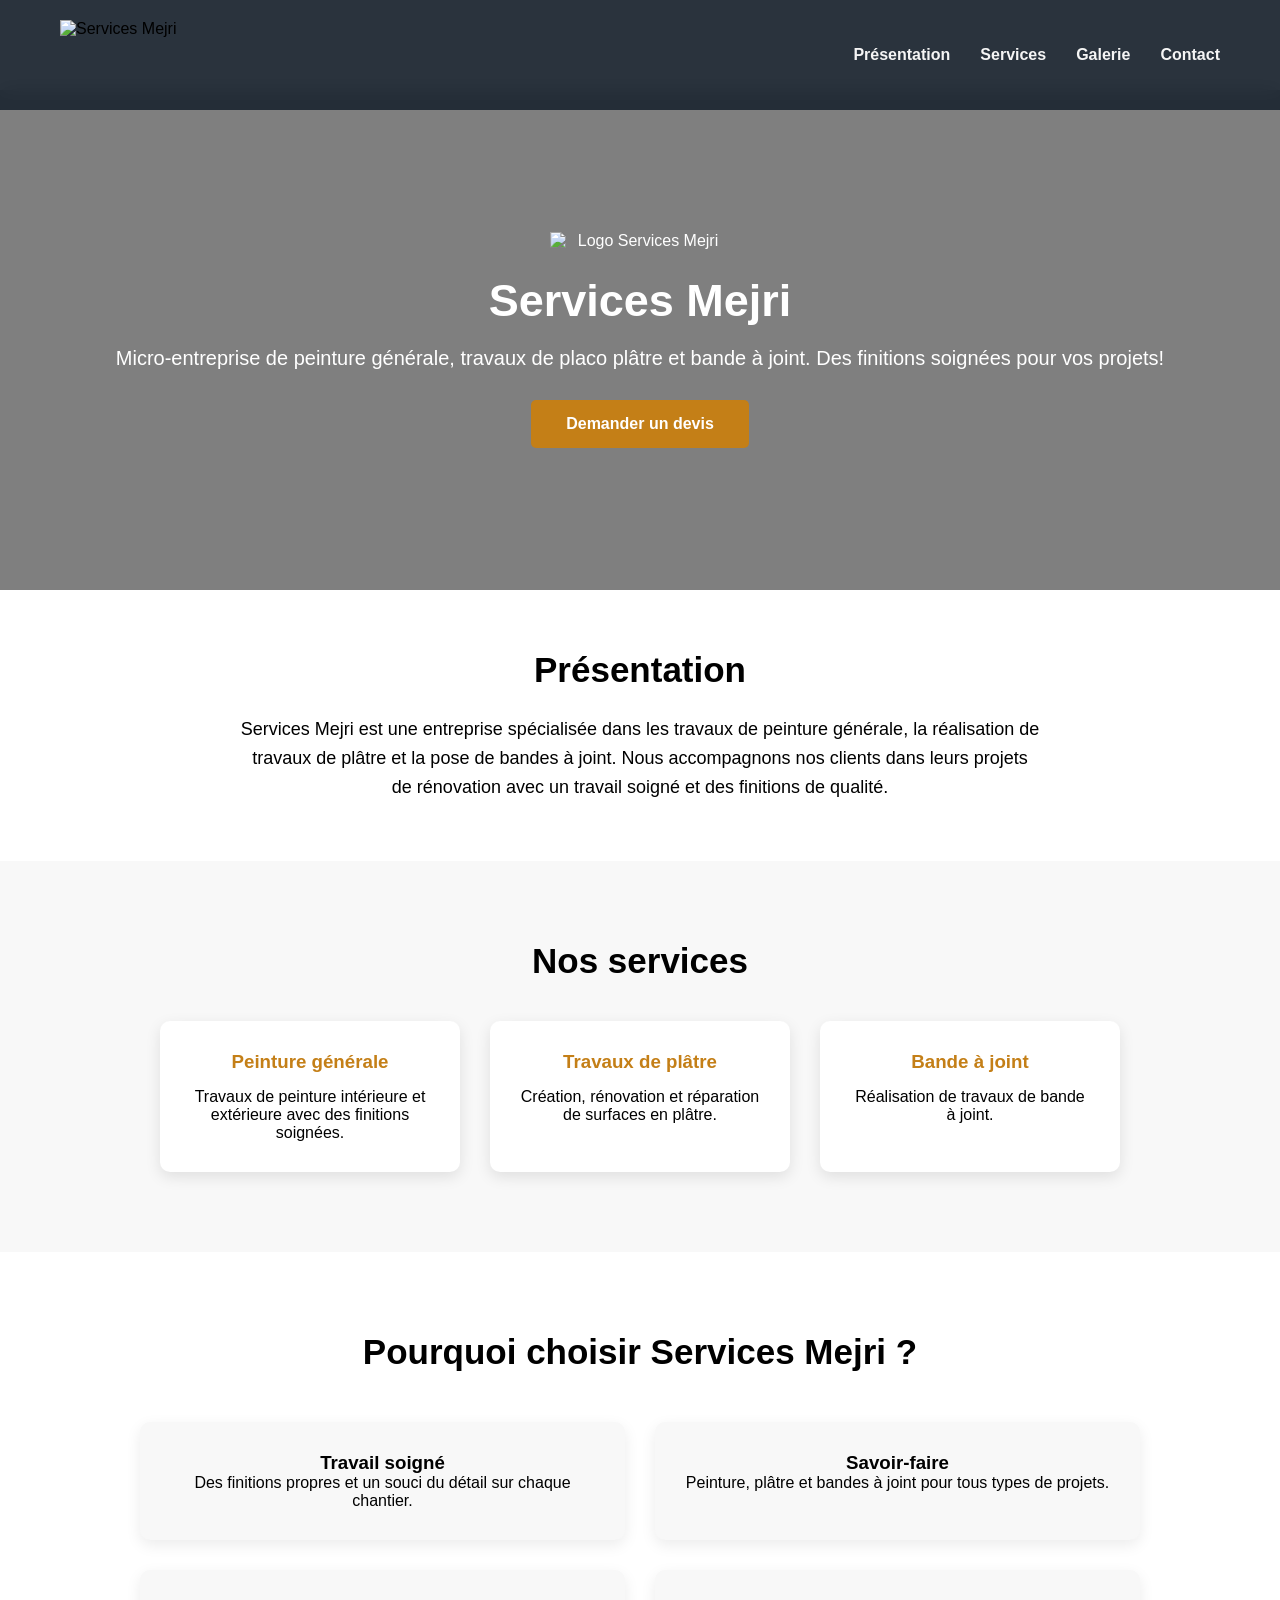
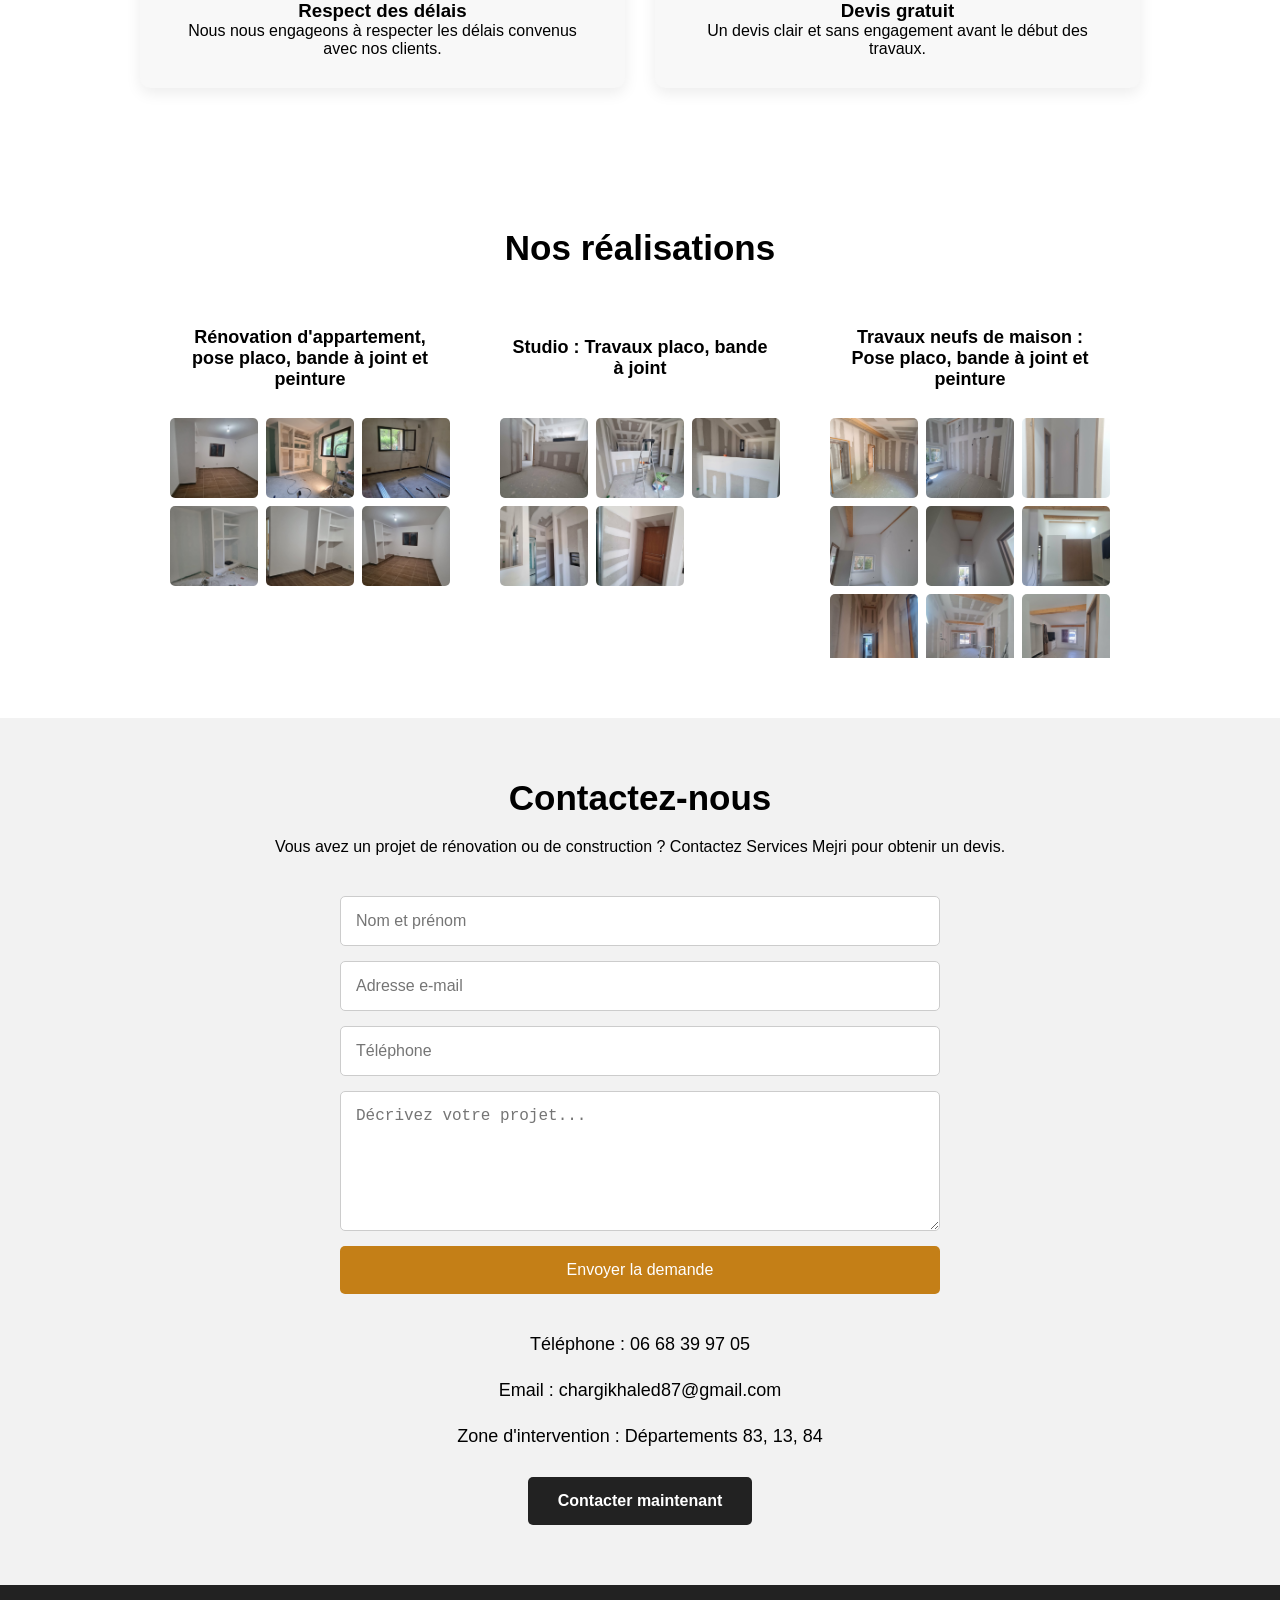
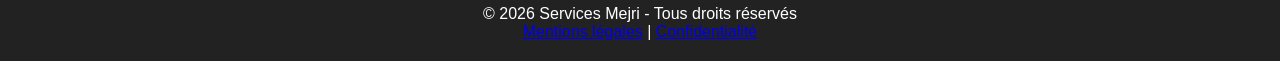
==== index.html @ a7972652 "Add files via upload" ====
<!DOCTYPE html>
<html lang="fr">
<head>
    <meta charset="UTF-8">
    <meta name="viewport" content="width=device-width, initial-scale=1.0">
    <title>Mon Site</title>

    <link rel="stylesheet" href="style.css">
</head>
<body>

<header>
    <nav>
        <div class="logo">
    <img src="assets/logo.png" alt="Services Mejri">
        </div>

        <ul>
            <li><a href="#presentation">Présentation</a></li>
            <li><a href="#services">Services</a></li>
            <li><a href="#galerie">Galerie</a></li>
            <li><a href="#contact">Contact</a></li>
        </ul>
    </nav>
</header>
<main>

<section id="hero">
    <img src="assets/logo.png" alt="Logo Services Mejri" class="hero-logo">
    <h1>Services Mejri</h1>
    <p>Micro-entreprise de peinture générale, travaux de placo plâtre et bande à joint. Des finitions soignées pour vos projets!</p>
    <a href="#contact">Demander un devis</a>
</section>

 <section id="presentation">
    <h2>Présentation</h2>

    <p>
        Services Mejri est une entreprise spécialisée dans les travaux de peinture générale,
        la réalisation de travaux de plâtre et la pose de bandes à joint.
        Nous accompagnons nos clients dans leurs projets de rénovation avec
        un travail soigné et des finitions de qualité.
    </p>
</section>

<section id="services">
    <h2>Nos services</h2>

    <div class="services-container">

        <div class="service">
            <h3>Peinture générale</h3>
            <p>Travaux de peinture intérieure et extérieure avec des finitions soignées.</p>
        </div>

        <div class="service">
            <h3>Travaux de plâtre</h3>
            <p>Création, rénovation et réparation de surfaces en plâtre.</p>
        </div>

        <div class="service">
            <h3>Bande à joint</h3>
            <p>Réalisation de travaux  de bande à joint.</p>
        </div>

    </div>
</section>
<section id="avantages">

    <h2>Pourquoi choisir Services Mejri ?</h2>

    <div class="avantages-container">

        <div class="avantage">
            <h3>Travail soigné</h3>
            <p>Des finitions propres et un souci du détail sur chaque chantier.</p>
        </div>

        <div class="avantage">
            <h3>Savoir-faire</h3>
            <p>Peinture, plâtre et bandes à joint pour tous types de projets.</p>
        </div>

        <div class="avantage">
            <h3>Respect des délais</h3>
            <p>Nous nous engageons à respecter les délais convenus avec nos clients.</p>
        </div>

        <div class="avantage">
            <h3>Devis gratuit</h3>
            <p>Un devis clair et sans engagement avant le début des travaux.</p>
        </div>

    </div>

</section>
<section id="galerie">
    <h2>Nos réalisations</h2>

    <div class="galerie-container">

    <div class="chantier">
    <h3>Rénovation d'appartement, pose placo, bande à joint et peinture</h3>

    <div class="photos-chantier">
        <img src="Images/Rénovation dappartement - Pose Placo avec bande à joint et peinture/6d5c1610-d7c3-48d5-bfea-149b9166ed9e.jpg">
        <img src="Images/Rénovation dappartement - Pose Placo avec bande à joint et peinture/10d841a4-9eb6-4386-a6e9-03882292d44f.jpg">
        <img src="Images/Rénovation dappartement - Pose Placo avec bande à joint et peinture/9452665d-5131-4362-9e32-7e183cc54128.jpg">
        <img src="Images/Rénovation dappartement - Pose Placo avec bande à joint et peinture/a981f398-2b31-4e2f-9ceb-fab107b0ed96.jpg">
        <img src="Images/Rénovation dappartement - Pose Placo avec bande à joint et peinture/ece9948d-6770-4498-adc6-253714d36f92.jpg">
        <img src="Images/Rénovation dappartement - Pose Placo avec bande à joint et peinture/edbf3c7b-d5c4-4d92-bb08-62703289e9ff.jpg">
    </div>
</div>


<div class="chantier">
    <h3>Studio : Travaux placo, bande à joint</h3>

    <div class="photos-chantier">
        <img src="Images/Studio - Travaux placo avec bande à joint/6d182a6d-629b-432f-ac8e-d25dc39ebf46.jpg">
        <img src="Images/Studio - Travaux placo avec bande à joint/67d6ac1a-315e-455f-b606-425efe2042c4.jpg">
        <img src="Images/Studio - Travaux placo avec bande à joint/263ec539-c14c-4185-90dd-31cca7203858.jpg">
        <img src="Images/Studio - Travaux placo avec bande à joint/950a7401-ea2c-4e25-b811-3a24cbaa8b3c.jpg">
        <img src="Images/Studio - Travaux placo avec bande à joint/fcd62c96-ecf0-4dad-82b9-48bc77eada53.jpg">
    </div>
</div>


<div class="chantier">
    <h3>Travaux neufs de maison : Pose placo, bande à joint et peinture</h3>

    <div class="photos-chantier">
        <img src="Images/Travaux neufs - Pose placo, bande à joint et peinture/30f449d6-b8f7-44a6-a6dd-4e78c5ebaae5.jpg">
        <img src="Images/Travaux neufs - Pose placo, bande à joint et peinture/538a6343-8987-410b-b165-c9234bd51582.jpg">
        <img src="Images/Travaux neufs - Pose placo, bande à joint et peinture/55d778a5-e33d-4a96-aa15-9fc849b948c6.jpg">
        <img src="Images/Travaux neufs - Pose placo, bande à joint et peinture/385eeb74-c28e-4df4-ba1c-ccbceab5a99f.jpg">
        <img src="Images/Travaux neufs - Pose placo, bande à joint et peinture/819a2e4c-f0ac-4ec2-9f92-666cdfcdbba7.jpg">
        <img src="Images/Travaux neufs - Pose placo, bande à joint et peinture/834e9cd5-bc1e-4f35-a77c-9a45df162ab2.jpg">
        <img src="Images/Travaux neufs - Pose placo, bande à joint et peinture/1135de48-eb96-4df0-aef4-e6d7af4b4047.jpg">
        <img src="Images/Travaux neufs - Pose placo, bande à joint et peinture/43036364-05d6-417d-a4b6-94287fafc0de.jpg">
        <img src="Images/Travaux neufs - Pose placo, bande à joint et peinture/68555550-a38b-43a7-96ca-684297f6c8b3.jpg">
    </div>
</div>

</div>
</section>

<section id="contact">

    <h2>Contactez-nous</h2>

    <p>
        Vous avez un projet de rénovation ou de construction ?
        Contactez Services Mejri pour obtenir un devis.
    </p>

    <div class="contact-info">
<form class="contact-form" action="https://api.web3forms.com/submit" method="POST">
  <input type="hidden" name="access_key" value="eb6e7cab-4908-44b7-afa0-e6e2fe9bd98e">
  <input type="text" name="name" placeholder="Nom et prénom" required>
  <input type="email" name="email" placeholder="Adresse e-mail" required>
  <input type="tel" name="phone" placeholder="Téléphone">
  <textarea name="message" placeholder="Décrivez votre projet..." rows="6" required></textarea>
  <button type="submit">Envoyer la demande</button>
</form>

        <p>Téléphone : 06 68 39 97 05</p>

        <p>Email : chargikhaled87@gmail.com</p>

        <p>Zone d'intervention : Départements 83, 13, 84</p>

    </div>

    <a href="tel:+33668399705" class="contact-button">
    Contacter maintenant
    </a>

</section>

</main>

<footer>
    <p>© 2026 Services Mejri - Tous droits réservés</p>
    <p>
        <a href="mentions-legales.html">Mentions légales</a> |
        <a href="confidentialite.html">Confidentialité</a>
    </p>
</footer>
<script src="script.js"></script>
</body>
</html>
---- style.css ----
* {
    margin: 0;
    padding: 0;
    box-sizing: border-box;
}

body {
    font-family: Arial, sans-serif;
    color: #000000;
    background: white;
}

nav {
    position: fixed;
    top: 0;
    left: 0;
    width: 100%;

    display: flex;
    justify-content: space-between;
    align-items: center;

    padding: 20px 60px;
    background: rgba(31, 41, 51, 0.95);
    backdrop-filter: blur(10px);

    z-index: 1000;
}
body {
    padding-top: 90px;
}

nav h2 {
    color: white;
}

nav ul {
    display: flex;
    list-style: none;
    gap: 30px;
}

#hero a {
    background: #c47f17;
    color: white;
    padding: 15px 35px;
    text-decoration: none;
    border-radius: 5px;
    font-weight: bold;
}
#hero {
    height: 500px;
    display: flex;
    flex-direction: column;
    justify-content: center;
    align-items: center;
    text-align: center;
    background: #eee;
}

#hero h1 {
    font-size: 45px;
    margin-bottom: 20px;
}

#hero p {
    font-size: 20px;
    margin-bottom: 30px;
}

#hero a {
    background: #c47f17;
    color: white;
    padding: 15px 35px;
    text-decoration: none;
    border-radius: 5px;
    font-weight: bold;
}
#services {
    padding: 80px 60px;
    text-align: center;
    background: #f8f8f8;
}

#services h2 {
    font-size: 35px;
    margin-bottom: 40px;
}

.services-container {
    display: flex;
    justify-content: center;
    gap: 30px;
}

.service {
    width: 300px;
    padding: 30px;
    background: white;
    border-radius: 10px;
    box-shadow: 0 5px 15px rgba(0,0,0,0.1);
    transition: transform 0.3s;
}

.service:hover {
    transform: translateY(-10px);
}

.service h3 {
    margin-bottom: 15px;
    color: #c47f17;
}

.service h3 {
    margin-bottom: 15px;
}
#galerie {
    padding: 60px;
    text-align: center;
}

#galerie h2 {
    font-size: 35px;
    margin-bottom: 40px;
}

.galerie-container {
    display: flex;
    justify-content: center;
    gap: 20px;
}

.chantier {
    width: 300px;
    border-radius: 10px;
    overflow: hidden;
}

.chantier img {
    width: 100%;
    height: 220px;
    object-fit: cover;
    border-radius: 10px;
}
#contact {
    padding: 60px;
    text-align: center;
    background: #f2f2f2;
}

#contact h2 {
    font-size: 35px;
    margin-bottom: 20px;
}

#contact p {
    margin-bottom: 25px;
}

#contact a {
    background: #222;
    color: white;
    padding: 15px 30px;
    text-decoration: none;
    border-radius: 5px;
}

footer {
    background: #222;
    color: white;
    text-align: center;
    padding: 20px;
}
h1, h2, h3 {
    font-weight: 700;
}

#hero {
    background: linear-gradient(rgba(0,0,0,0.5), rgba(0,0,0,0.5)),
    url("images/chantier.jpg");

    background-size: cover;
    background-position: center;

    color: white;
}
nav a {
    color: #f5f5f5;
    text-decoration: none;
    font-weight: bold;
    transition: color 0.3s;
}

nav a:hover {
    color: #c47f17;
}
@media (max-width: 768px) {

    nav {
        flex-direction: column;
        padding: 20px;
    }

    nav ul {
        margin-top: 20px;
        gap: 15px;
    }

    #hero h1 {
        font-size: 32px;
    }

    #hero p {
        font-size: 18px;
    }

    .services-container {
        flex-direction: column;
        align-items: center;
    }

    .service {
        width: 90%;
    }

    .galerie-container {
        flex-direction: column;
        align-items: center;
    }

    .photo {
        width: 90%;
    }
} 
#presentation {
    padding: 60px;
    text-align: center;
}

#presentation h2 {
    font-size: 35px;
    margin-bottom: 25px;
}

#presentation p {
    max-width: 800px;
    margin: auto;
    font-size: 18px;
    line-height: 1.6;
}
.galerie-container {
    display: flex;
    justify-content: center;
    gap: 30px;
    flex-wrap: wrap;
}

.chantier {
    width: 300px;
    border-radius: 10px;
    overflow: hidden;
    background: white;
}

.chantier h3 {
    height: 100px;
    padding: 15px;
    font-size: 18px;
    display: flex;
    align-items: center;
}
.photos-chantier {
    display: grid;
    grid-template-columns: repeat(3, 1fr);
    gap: 8px;
    padding: 10px;

    max-height: 250px;
    overflow-y: scroll;
}
.photos-chantier::-webkit-scrollbar {
    width: 8px;
}

.photos-chantier::-webkit-scrollbar-thumb {
    background: #000000;
    border-radius: 10px;
}

.photos-chantier img {
    width: 100%;
    height: 80px;
    object-fit: cover;
    border-radius: 5px;
    cursor: pointer;
}
.chantier {
    transition: transform 0.3s, box-shadow 0.3s;
}

.chantier:hover {
    transform: translateY(-10px);
    box-shadow: 0 10px 25px rgba(0,0,0,0.2);
}
.lightbox {
    position: fixed;
    top: 0;
    left: 0;
    width: 100%;
    height: 100%;
    background: rgba(0,0,0,0.8);
    display: flex;
    justify-content: center;
    align-items: center;
    z-index: 1000;
}

.lightbox img {
    max-width: 90%;
    max-height: 90%;
    border-radius: 10px;
}
.lightbox img {
    width: auto;
    height: auto;
    max-width: 90vw;
    max-height: 90vh;
    object-fit: contain;
}
.lightbox {
    position: fixed;
    inset: 0;
    background: rgba(0,0,0,0.85);
    display: flex;
    justify-content: center;
    align-items: center;
    z-index: 9999;
}

.lightbox img {
    width: auto !important;
    height: auto !important;
    max-width: 90vw !important;
    max-height: 90vh !important;
    object-fit: contain !important;
    border-radius: 10px;
}
.contact-info {
    margin: 30px 0;
    font-size: 18px;
}

.contact-info p {
    margin: 10px;
}

.contact-button {
    display: inline-block;
    background: #c47f17;
    color: white;
    padding: 15px 35px;
    text-decoration: none;
    border-radius: 5px;
    font-weight: bold;
}
.contact-form {
    max-width: 600px;
    margin: 40px auto;
    display: flex;
    flex-direction: column;
    gap: 15px;
}

.contact-form input,
.contact-form textarea {
    padding: 15px;
    border: 1px solid #ccc;
    border-radius: 5px;
    font-size: 16px;
}

.contact-form button {
    background: #c47f17;
    color: white;
    border: none;
    padding: 15px;
    border-radius: 5px;
    font-size: 16px;
    cursor: pointer;
    transition: background 0.3s;
}

.contact-form button:hover {
    background: #a66a12;
}
section {
    opacity: 0;
    transform: translateY(40px);
    transition: opacity 0.8s ease, transform 0.8s ease;
}

section.visible {
    opacity: 1;
    transform: translateY(0);
}
#avantages {
    padding: 80px 60px;
    background: white;
    text-align: center;
}

#avantages h2 {
    font-size: 35px;
    margin-bottom: 50px;
}

.avantages-container {
    display: grid;
    grid-template-columns: repeat(2, 1fr);
    gap: 30px;
    max-width: 1000px;
    margin: auto;
}

.avantage {
    padding: 30px;
    background: #f8f8f8;
    border-radius: 10px;
    box-shadow: 0 5px 15px rgba(0,0,0,0.08);
    transition: transform 0.3s;
}

.avantage:hover {
    transform: translateY(-8px);
}
.logo img {
    height: 70px;
    display: block;
}
.hero-logo {
    width: 180px;
    margin-bottom: 25px;
}
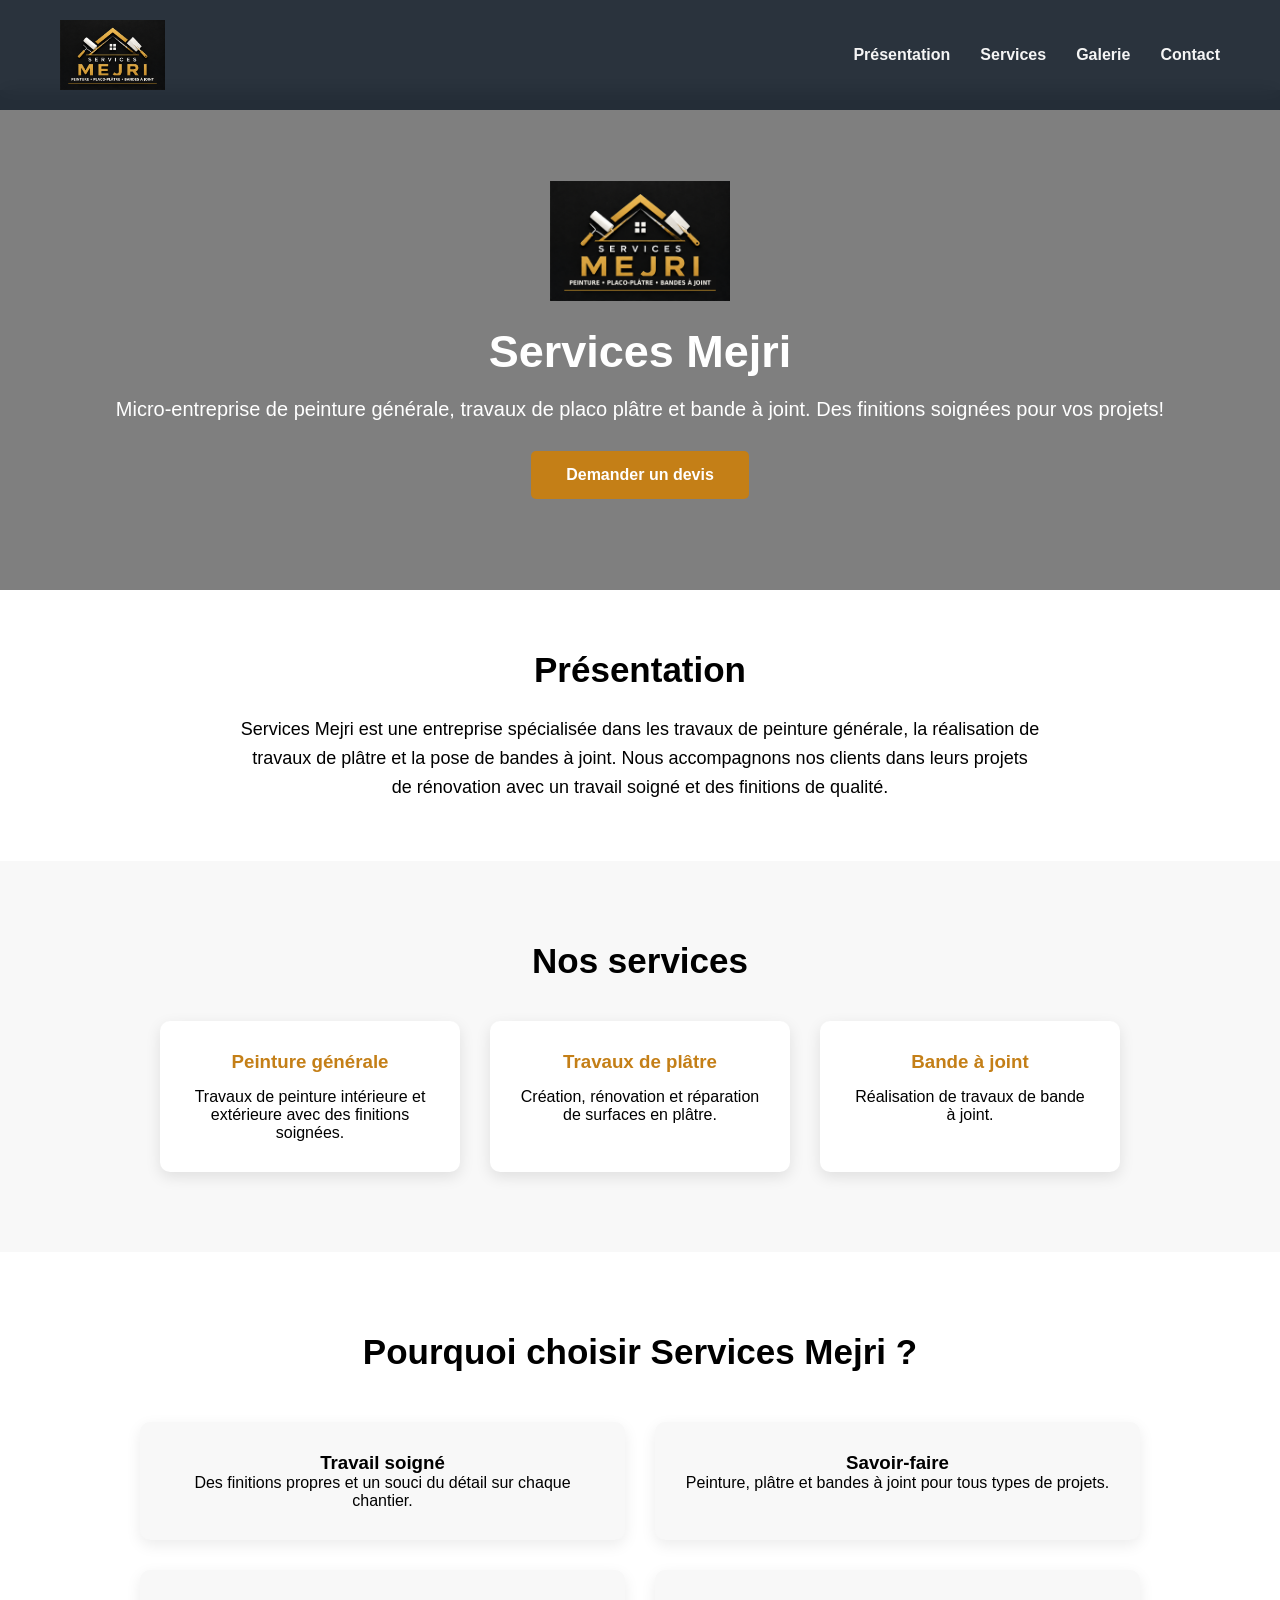
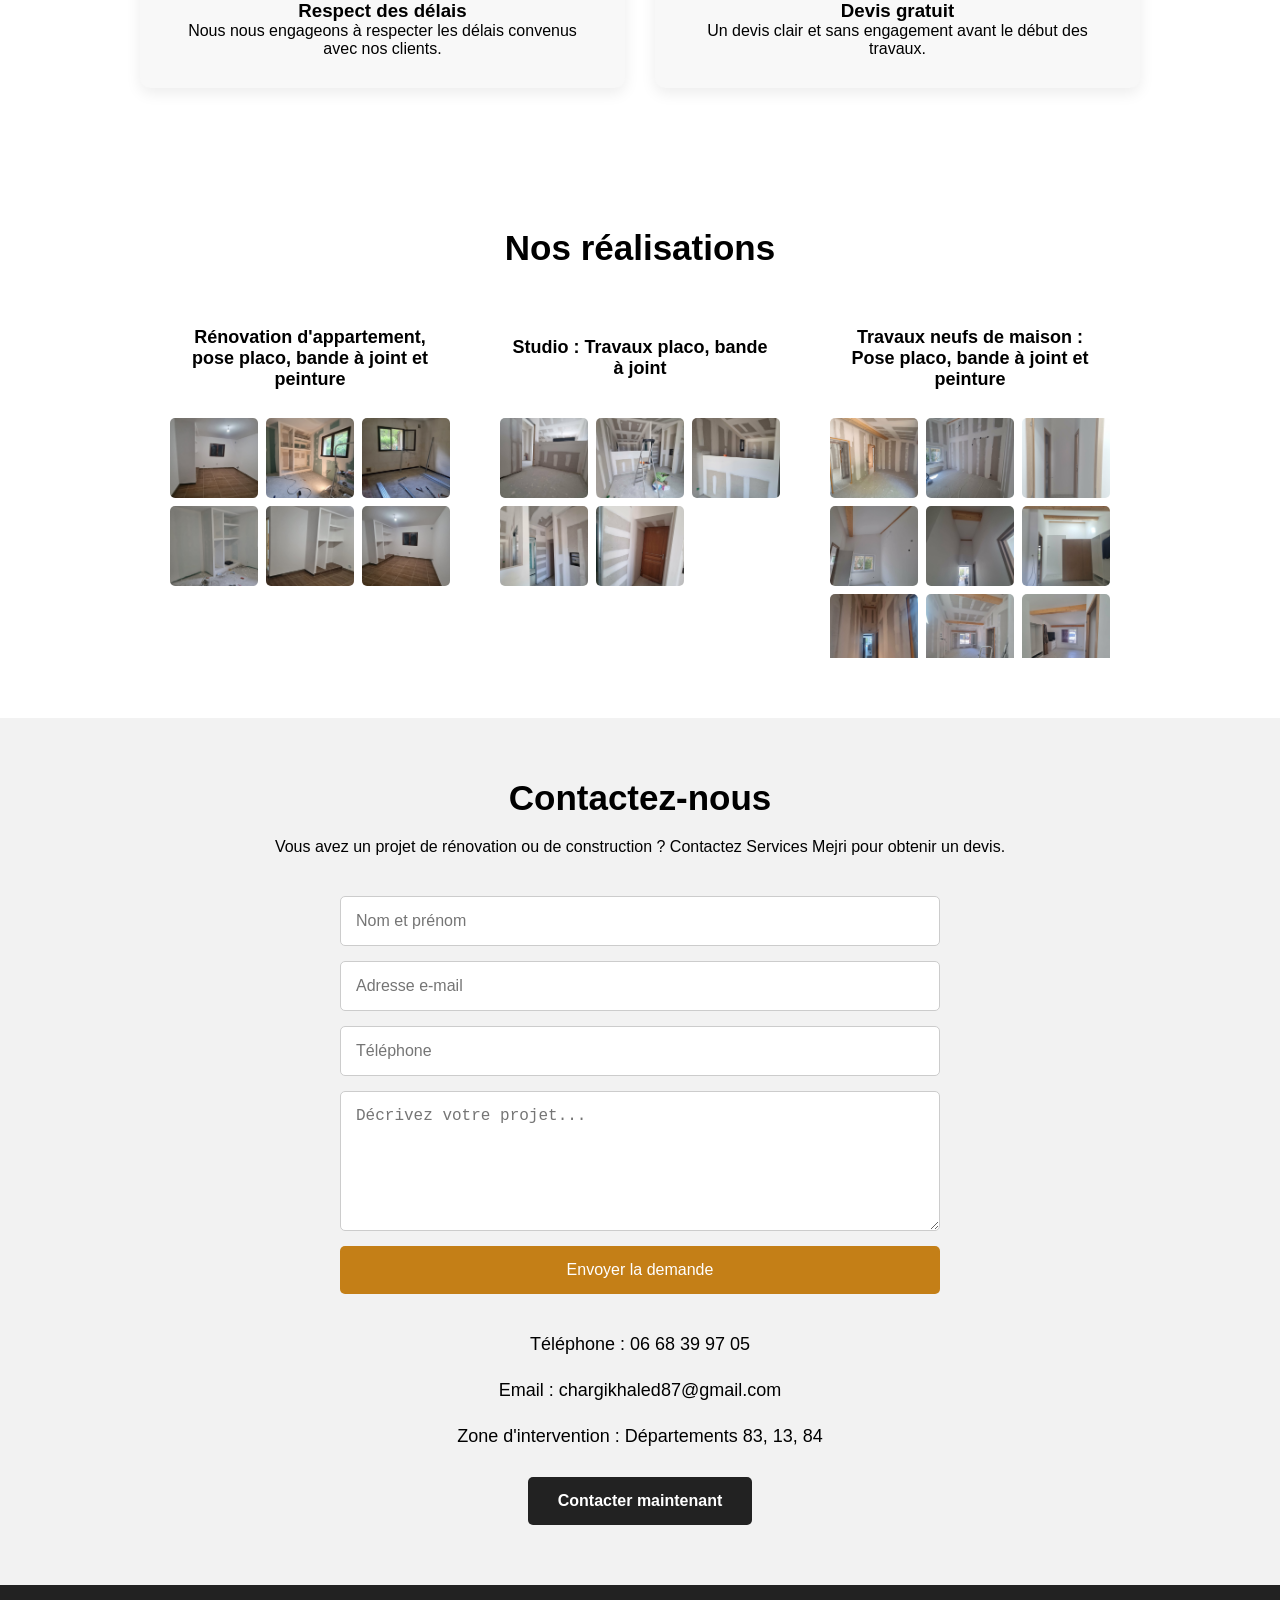
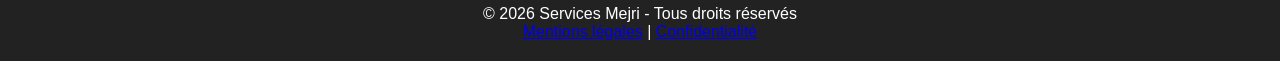
==== commit 28fd160d: "Update index.html" ====
--- a/index.html
+++ b/index.html
@@ -3,7 +3,7 @@
 <head>
     <meta charset="UTF-8">
     <meta name="viewport" content="width=device-width, initial-scale=1.0">
-    <title>Mon Site</title>
+    <title>Services Mejri</title>
 
     <link rel="stylesheet" href="style.css">
 </head>
@@ -189,4 +189,4 @@
 </footer>
 <script src="script.js"></script>
 </body>
-</html>+</html>
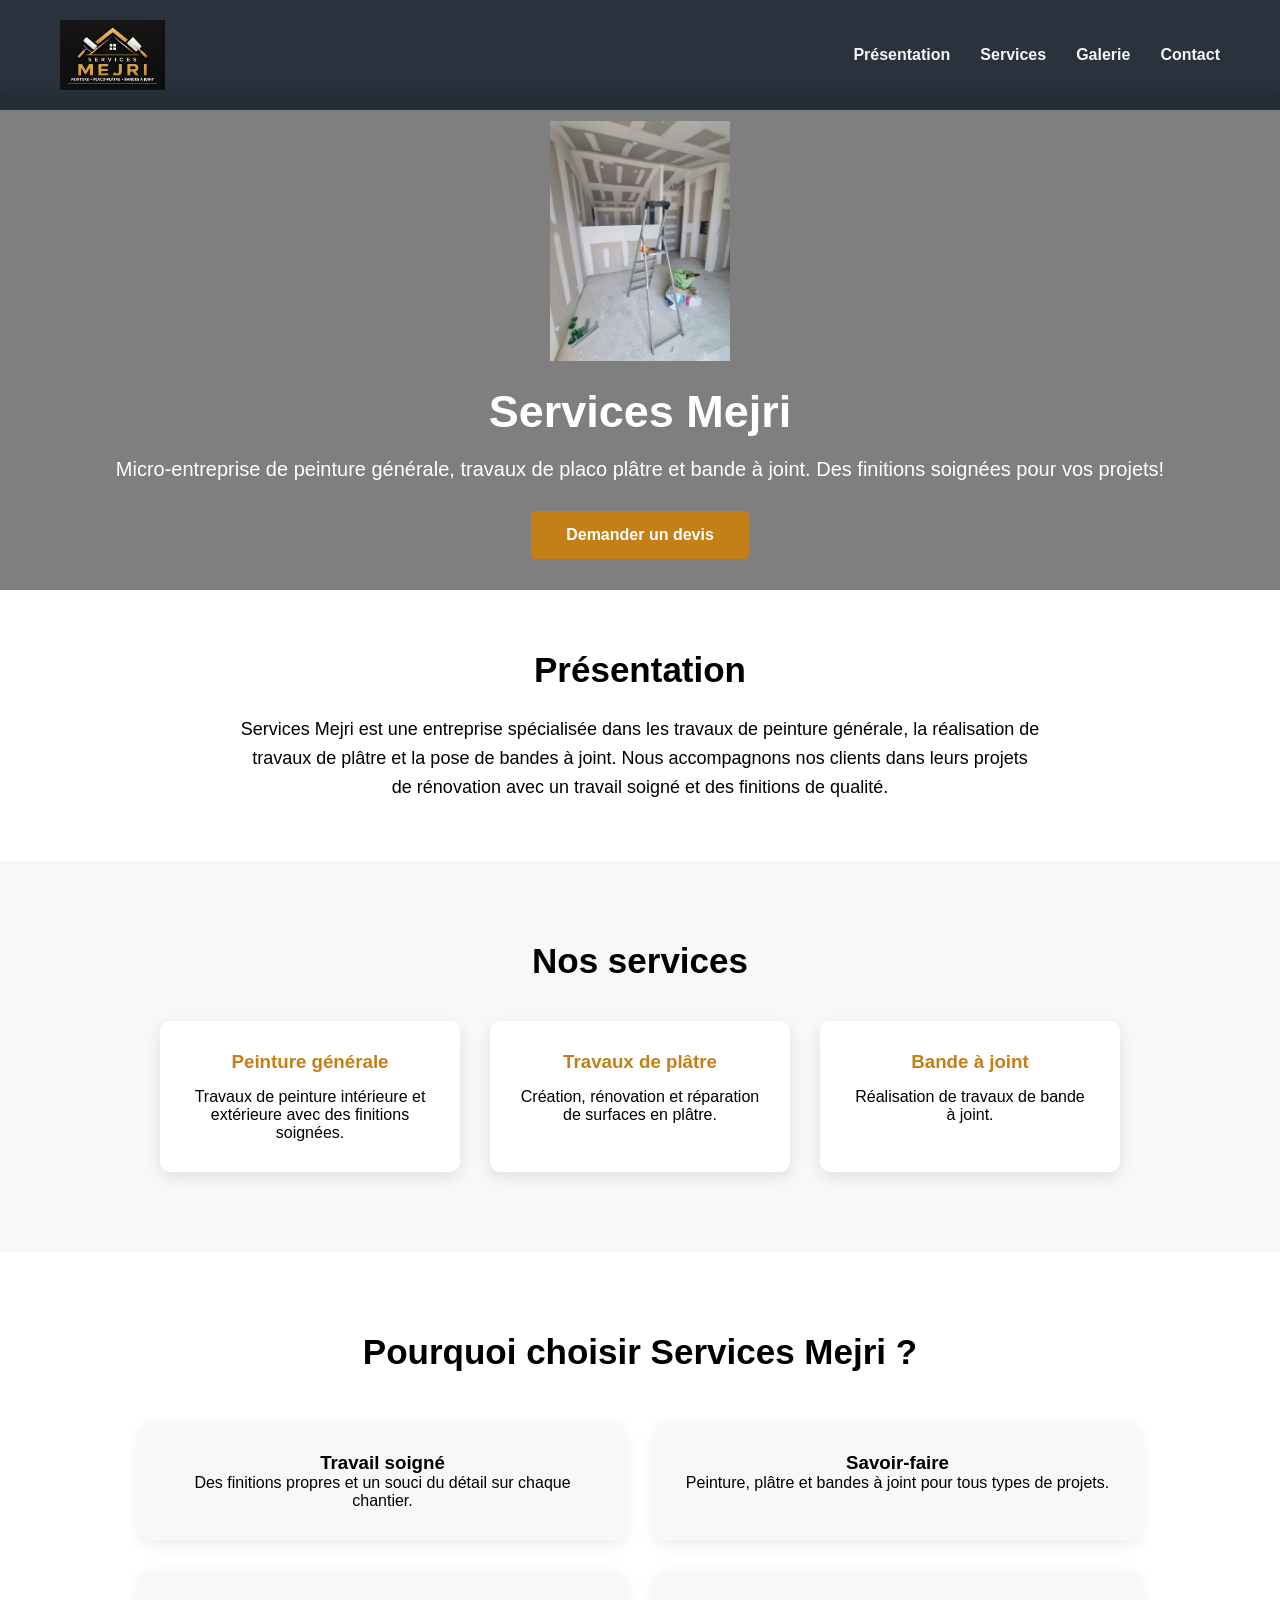
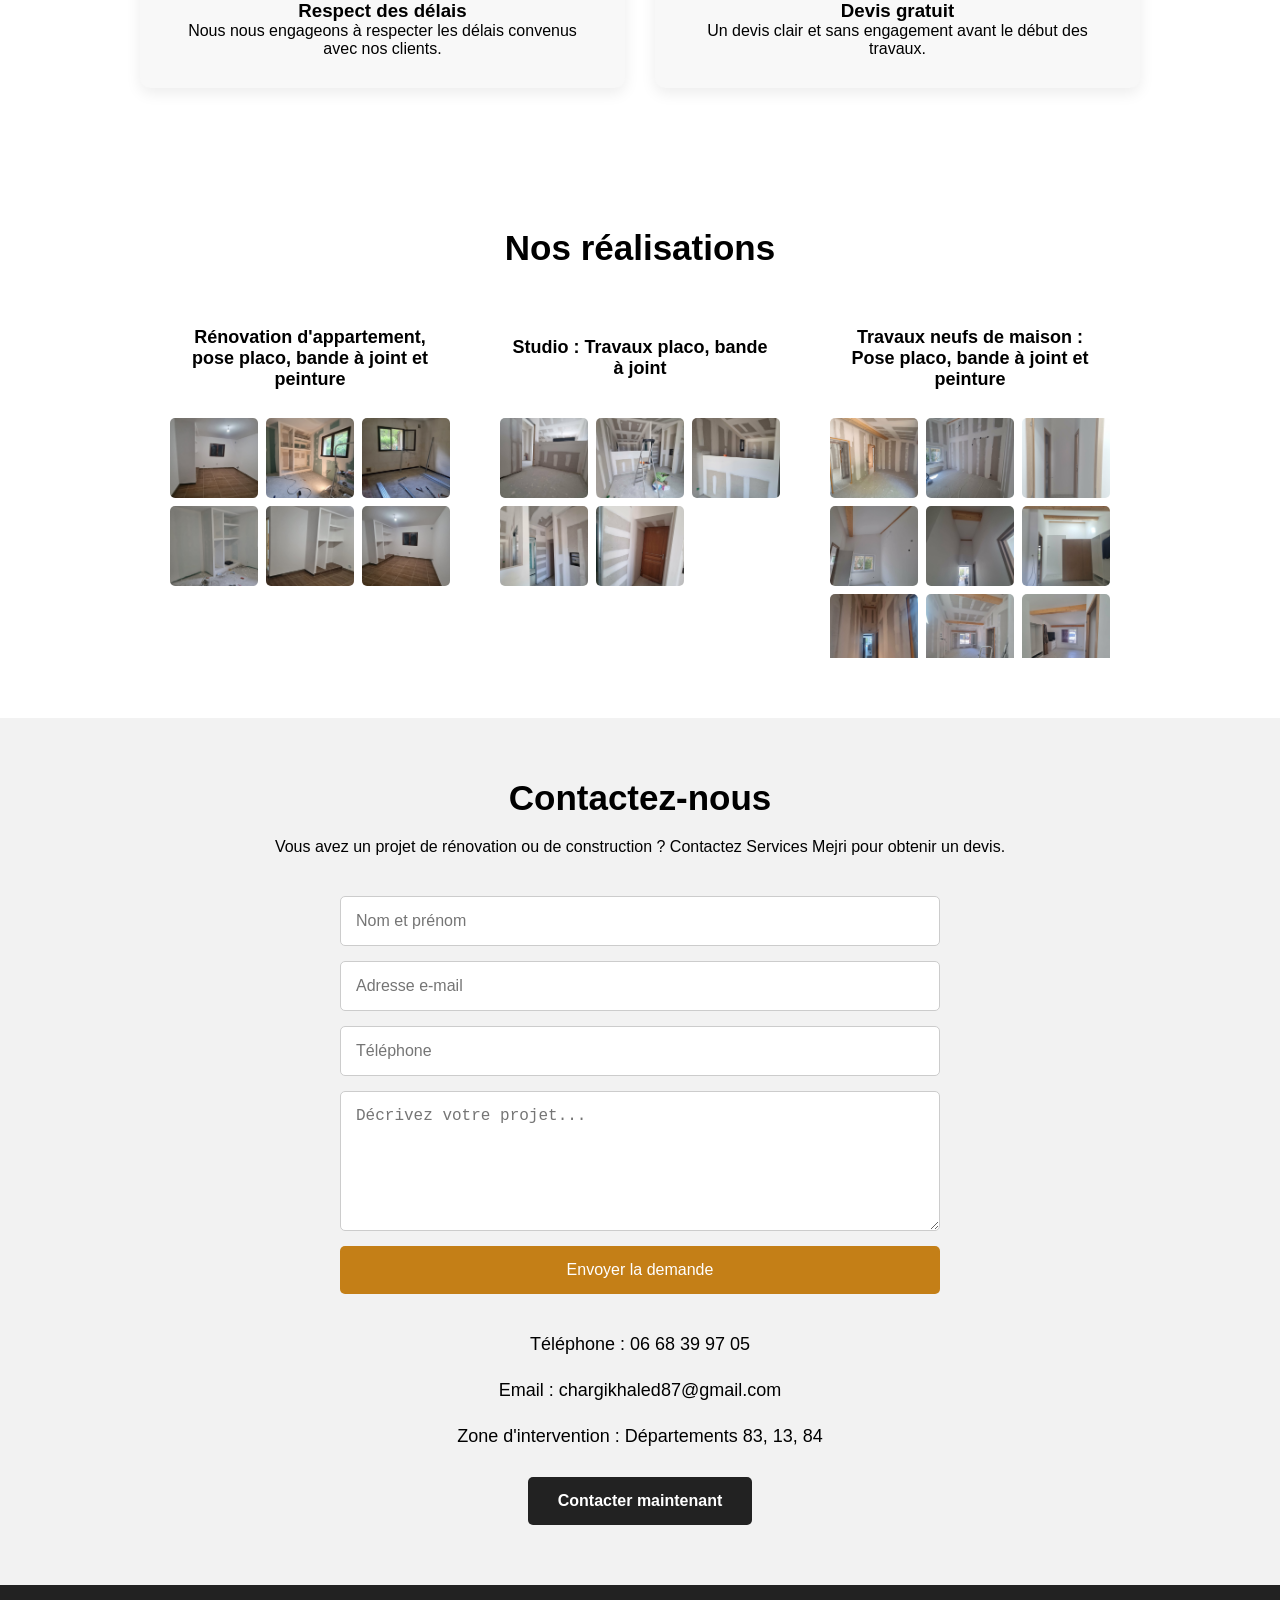
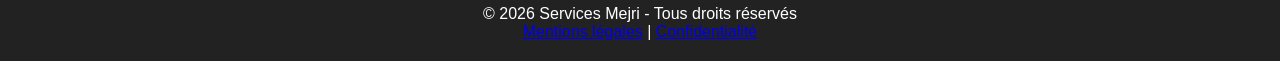
==== commit 04973306: "Update index.html" ====
--- a/index.html
+++ b/index.html
@@ -26,7 +26,7 @@
 <main>
 
 <section id="hero">
-    <img src="assets/logo.png" alt="Logo Services Mejri" class="hero-logo">
+    <img src="Images/chantier.jpg" alt="Logo Services Mejri" class="hero-logo">
     <h1>Services Mejri</h1>
     <p>Micro-entreprise de peinture générale, travaux de placo plâtre et bande à joint. Des finitions soignées pour vos projets!</p>
     <a href="#contact">Demander un devis</a>
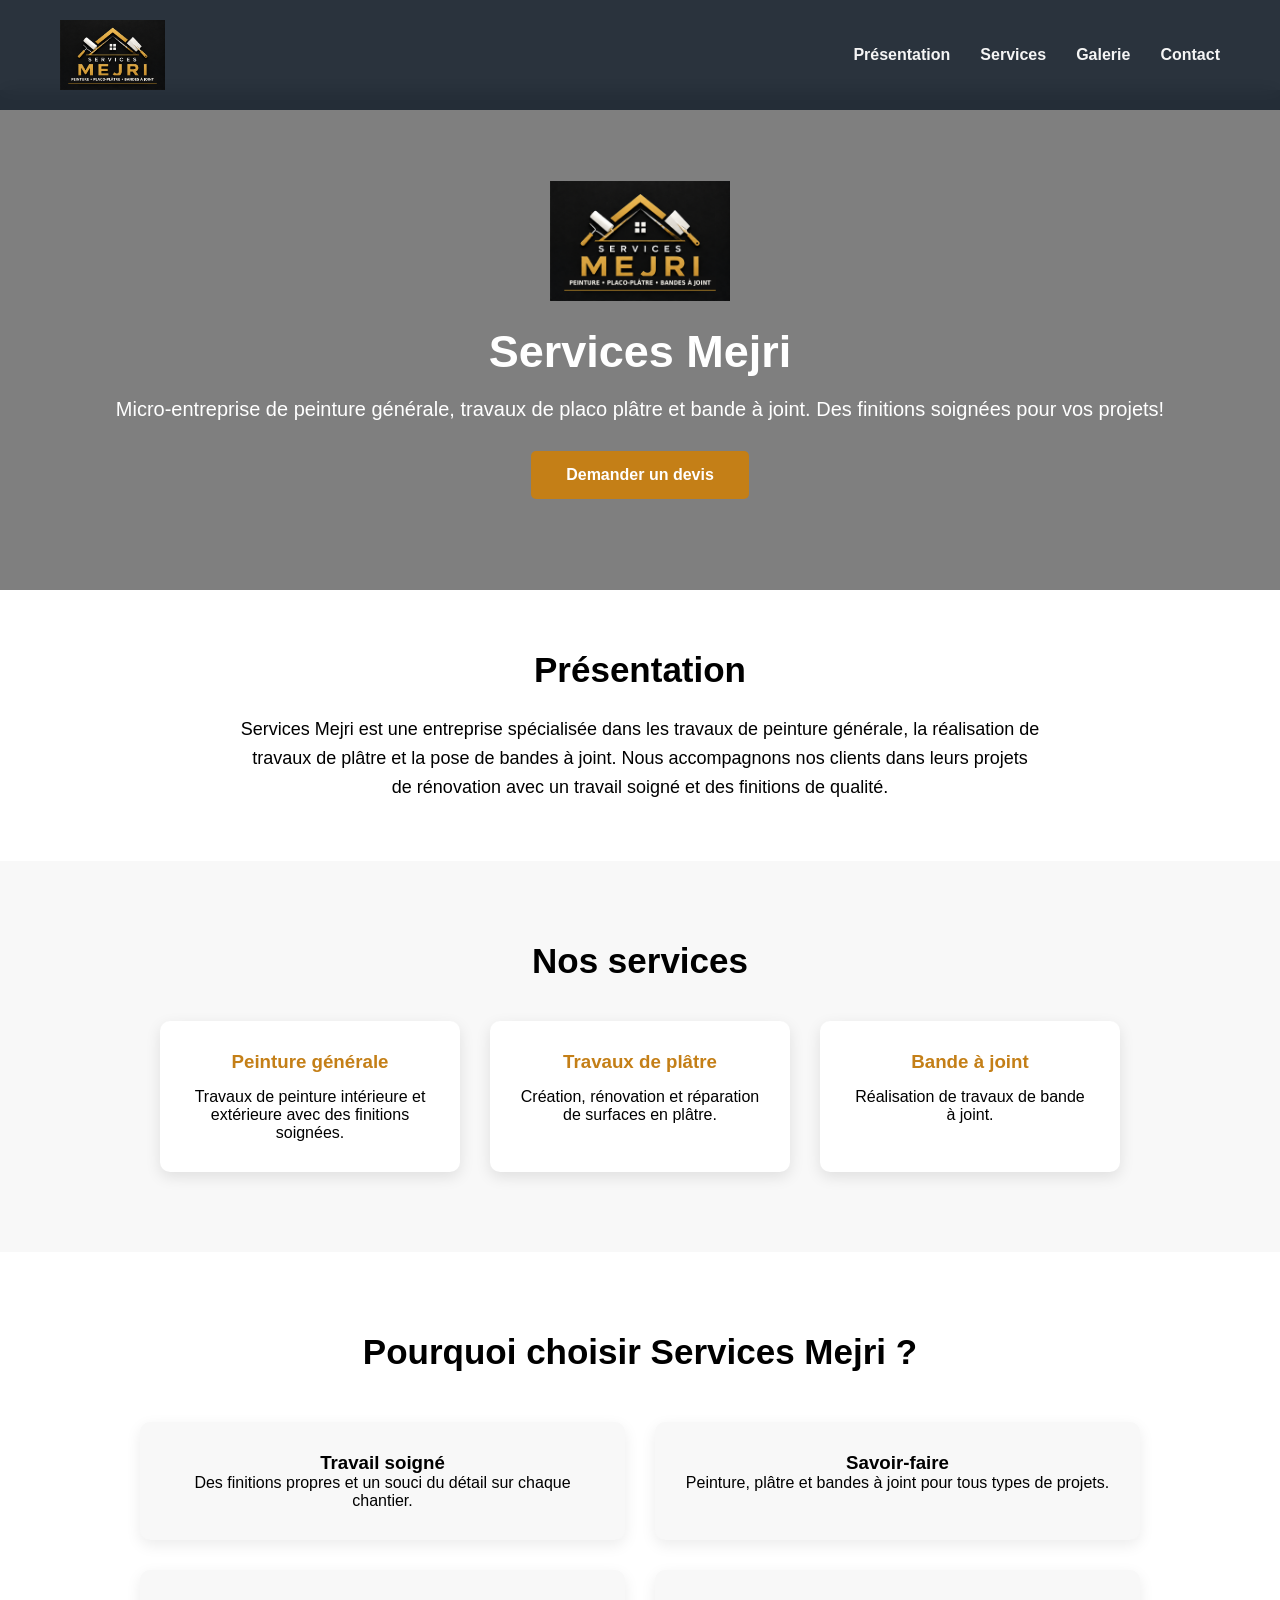
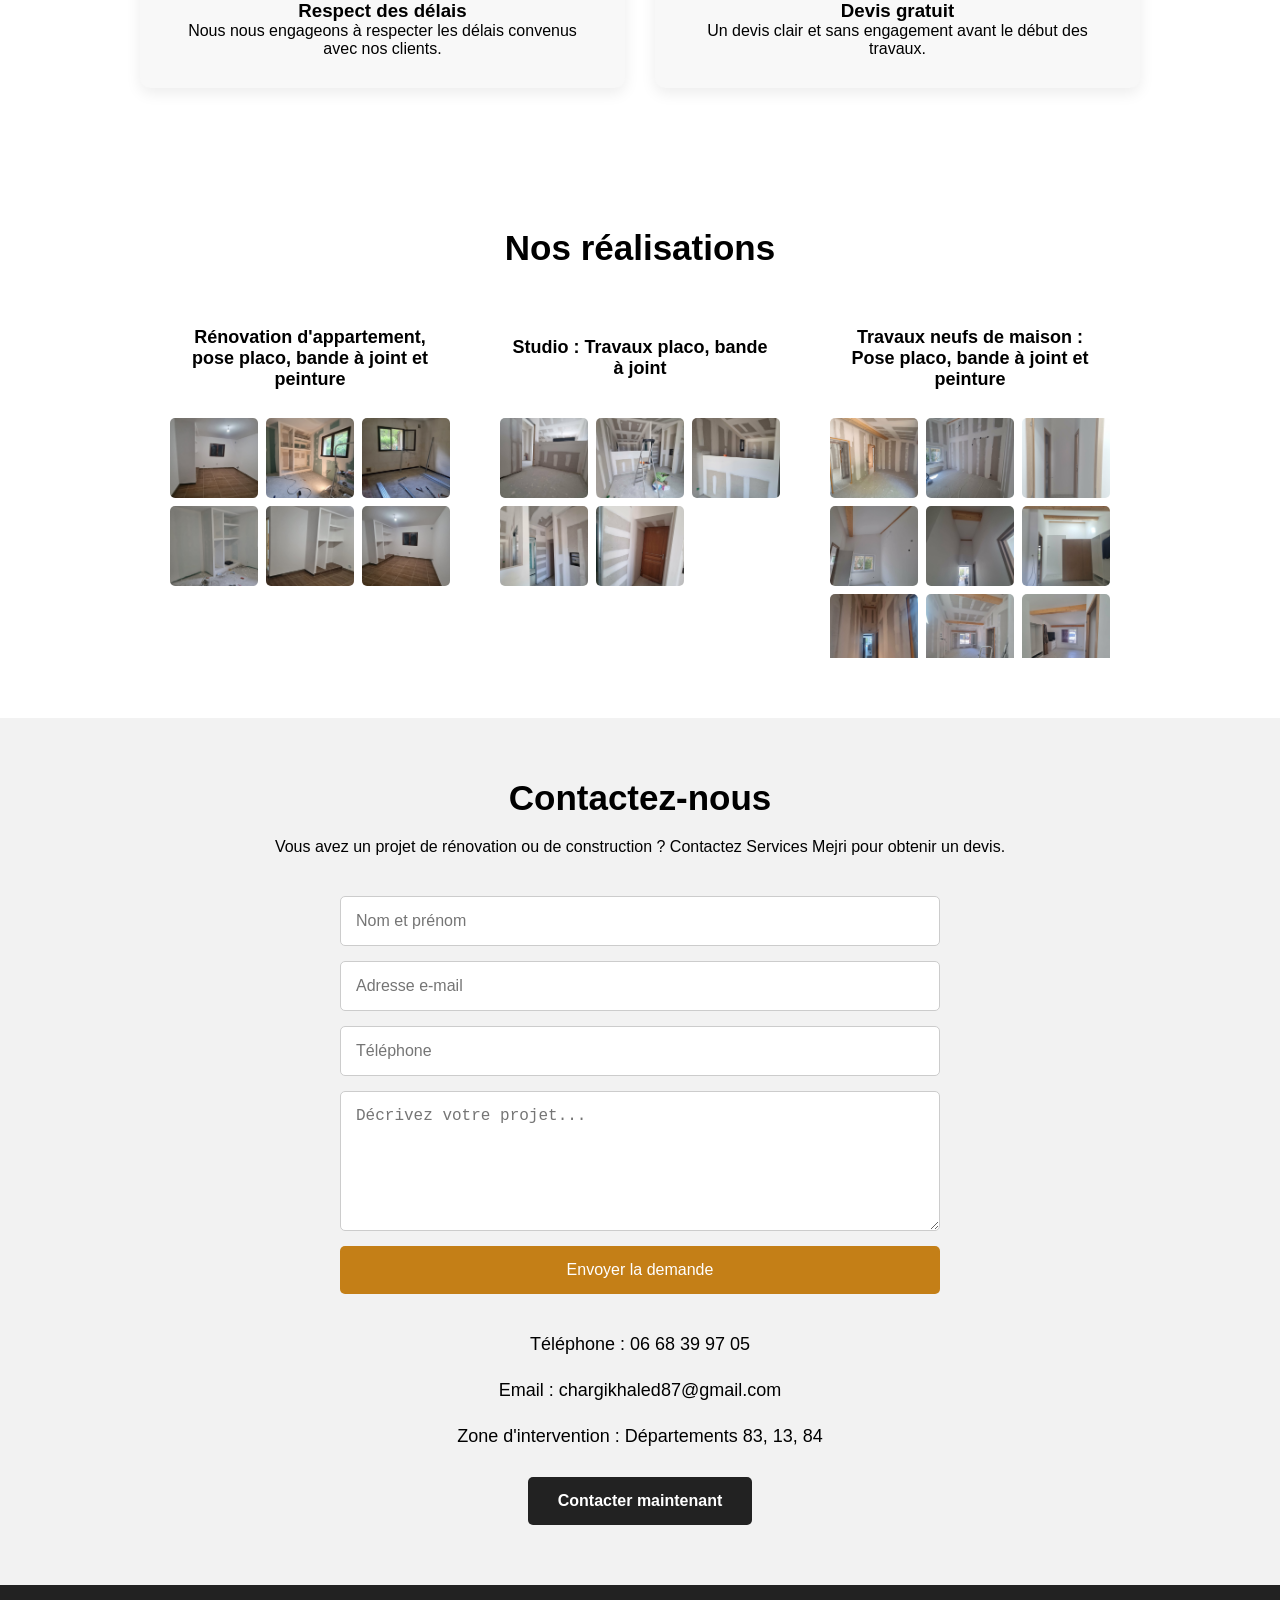
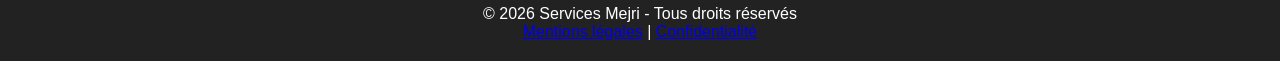
==== commit 8c8d9aba: "Update index.html" ====
--- a/index.html
+++ b/index.html
@@ -26,7 +26,7 @@
 <main>
 
 <section id="hero">
-    <img src="Images/chantier.jpg" alt="Logo Services Mejri" class="hero-logo">
+    <img src="assets/logo.png" alt="Logo Services Mejri" class="hero-logo">
     <h1>Services Mejri</h1>
     <p>Micro-entreprise de peinture générale, travaux de placo plâtre et bande à joint. Des finitions soignées pour vos projets!</p>
     <a href="#contact">Demander un devis</a>
